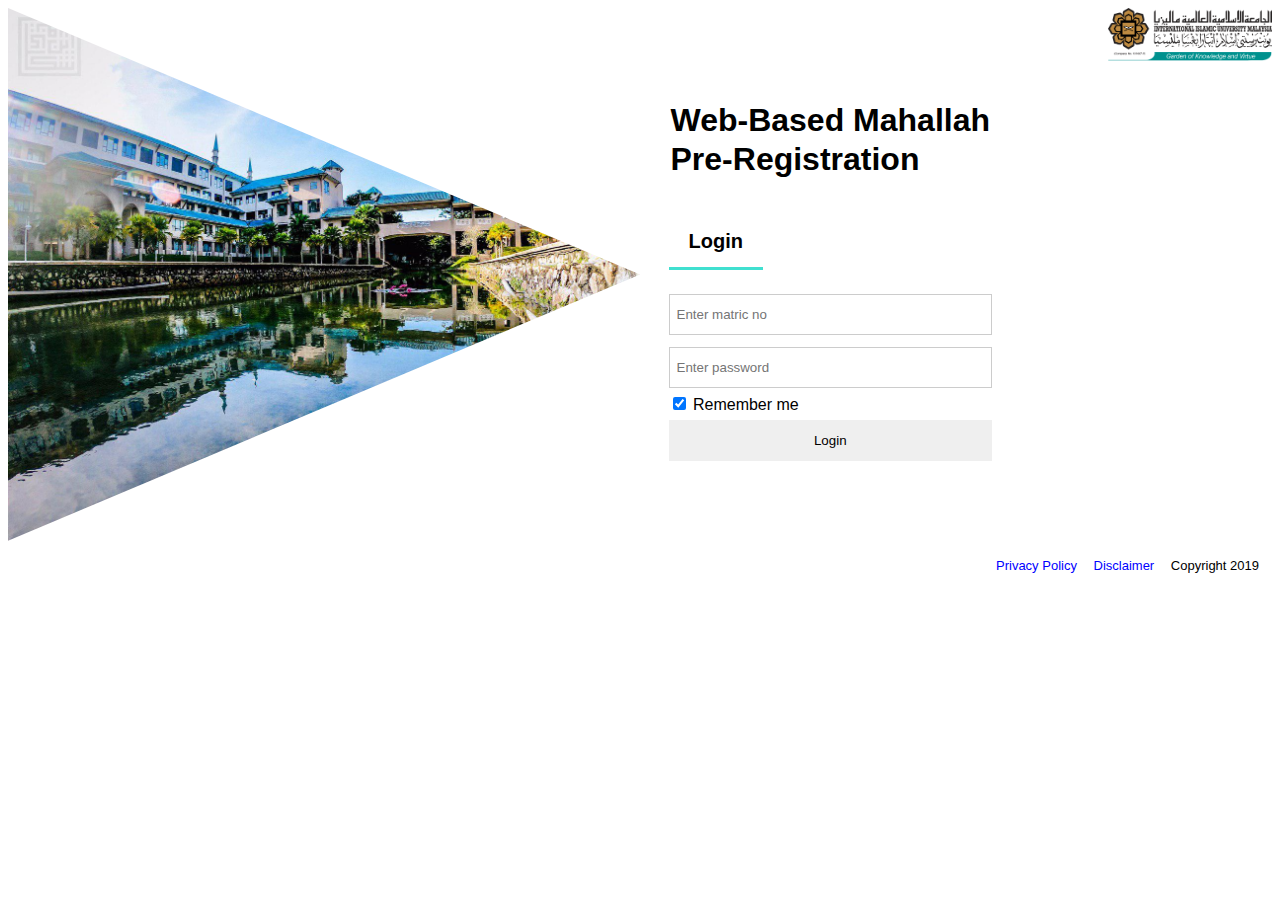
==== index.html @ fbbc45fa "Rename A1 - 1811722.html to index.html" ====
<!DOCTYPE html>

<html lang="en" dir="ltr">

  <head>

    <meta charset="utf-8">

    <link rel="stylesheet" type="text/css" href="style.css">

    <title>MORR</title>

  </head>

  <body>

    <img class='logo' src="img/iium-logo-latest-v2.png" align="right">
    <img class='triangle' src='img/river_of_life.jpg'>

    <form>

      <div>

        <h1>Web-Based Mahallah </h1>
        <h1>Pre-Registration </h1>

        <br><br>

        <div class="nav">

          <a class="active" href="#"><b>Login</b></a>

        </div>

        <br>
        <input type="text" name="matric" placeholder="Enter matric no" required> <br>
        <input type="password" name="password" placeholder="Enter password" required> <br>
        <label>
          <input type="checkbox" name="rem" checked="unchecked"> Remember me
        </label>
        <br>
        <button type="submit" name="button">Login</button>

      </div>

    </form>

    <ul id="ft">

        <li> <span> Privacy Policy </span> </li>
        <li> <span> Disclaimer </span> </li>
        <li> Copyright 2019 </li>

    </ul>

  </body>

</html>
---- style.css ----
.triangle {
  width: 50%;
  height: 50%;
  /* The points are: left top, right top, right bottom, left bottom*/
  clip-path: polygon(0 0, 100% 50%, 100% 50%, 0 100%);
}

.logo {
  width: 13%;
  height: 13%;
}

body {
  font-family: Arial, Helvetica, sans-serif;
}

form {
  position: absolute;
  top: 100px;
  bottom: auto;
  right: 18em;
  left: auto;
}

h1 {
  margin: 2px 2px;
}

.nav {
  overflow: hidden;
  background-color: #0000;
}

.nav a {
  float: left;
  color: black;
  text-align: center;
  padding: 14px 20px;
  font-size: 20px;
  text-decoration: none;
  border-bottom: 2px solid transparent;
}

.nav a.active {
  border-bottom: 3px solid turquoise;
}

input[type=text], input[type=password] {
  width: 100%;
  padding: 12px 7px;
  margin: 6px 0;
  display: inline-block;
  border: 1px solid #ccc;
  box-sizing: border-box;
}

button {
  width: 100%;
  padding: 12px 7px;
  margin: 6px 0;
  border: 1px solid #0000;
  box-sizing: border-box;
}

ul {
  text-align: right;
  font-size: 13px;
}

ul#ft li{
  display: inline;
  list-style-type: none;
  padding-right: 1em;
}

span {
  color: blue;
}
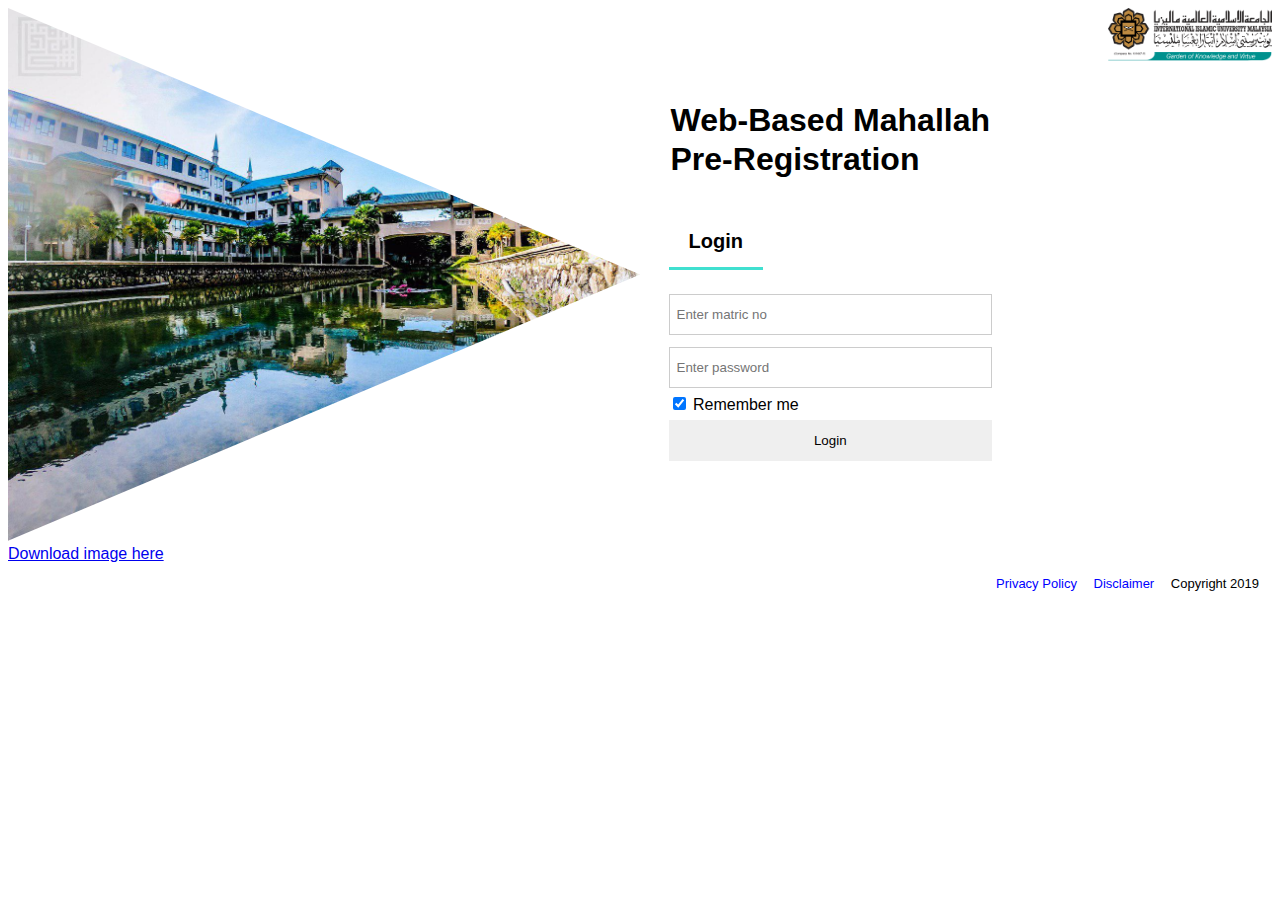
==== commit 2406fb7f: "Update index.html" ====
--- a/index.html
+++ b/index.html
@@ -16,6 +16,10 @@
 
     <img class='logo' src="img/iium-logo-latest-v2.png" align="right">
     <img class='triangle' src='img/river_of_life.jpg'>
+    <div class="link">
+      <a class="link" href="http://photos.iium.edu.my/flagship/river_of_life.jpg" download>
+        Download image here</a>
+    </div>
 
     <form>
 
